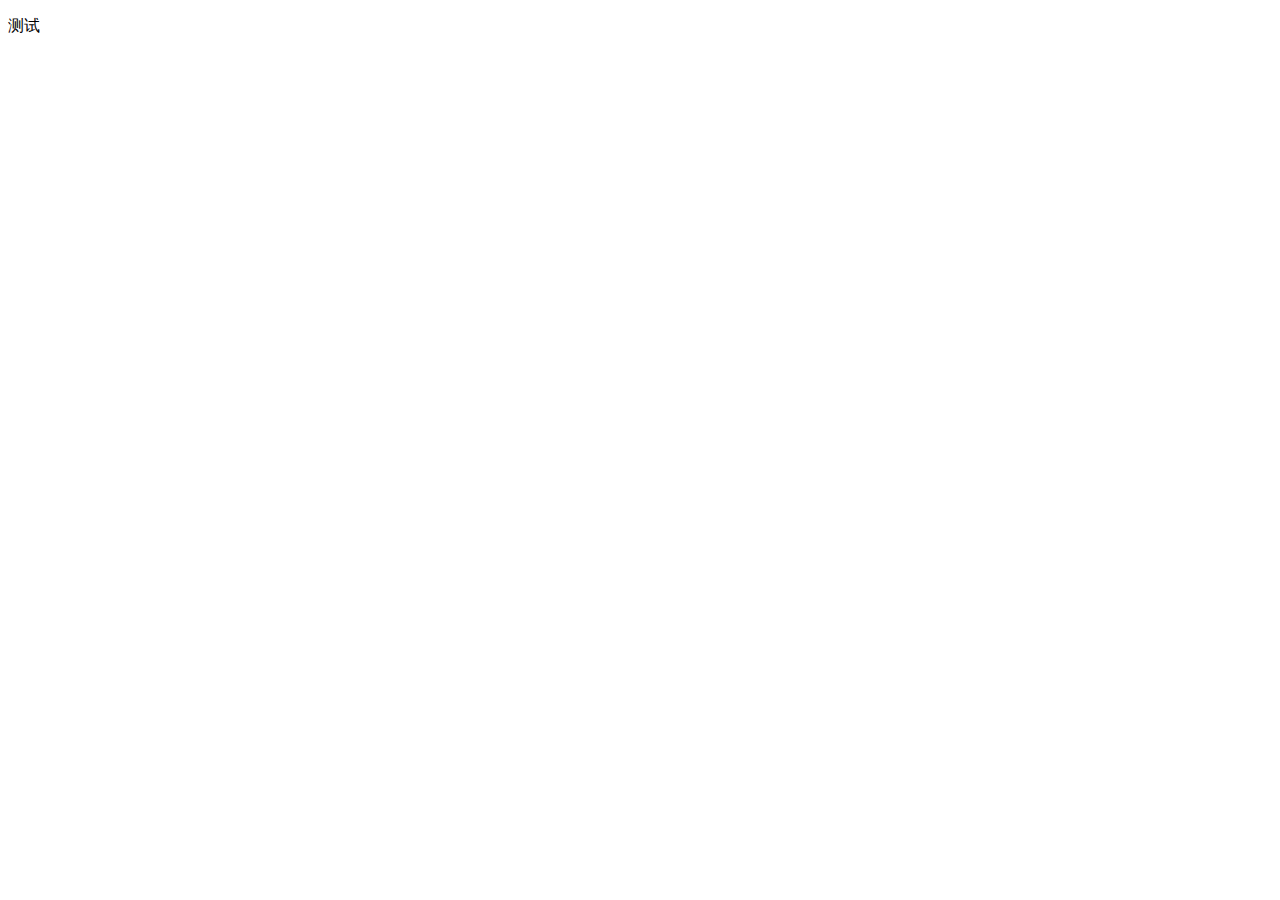
==== index.html @ 8892ae86 "Add files via upload" ====
<!DOCTYPE html>
<html>
	<head>
		<meta charset="utf-8" />
		<meta name="viewport" content="width=device-width, initial-scale=1">
		<title>我的第一个网站</title>
	</head>
	<body>
		<p> 测试</p>
	</body>
</html>
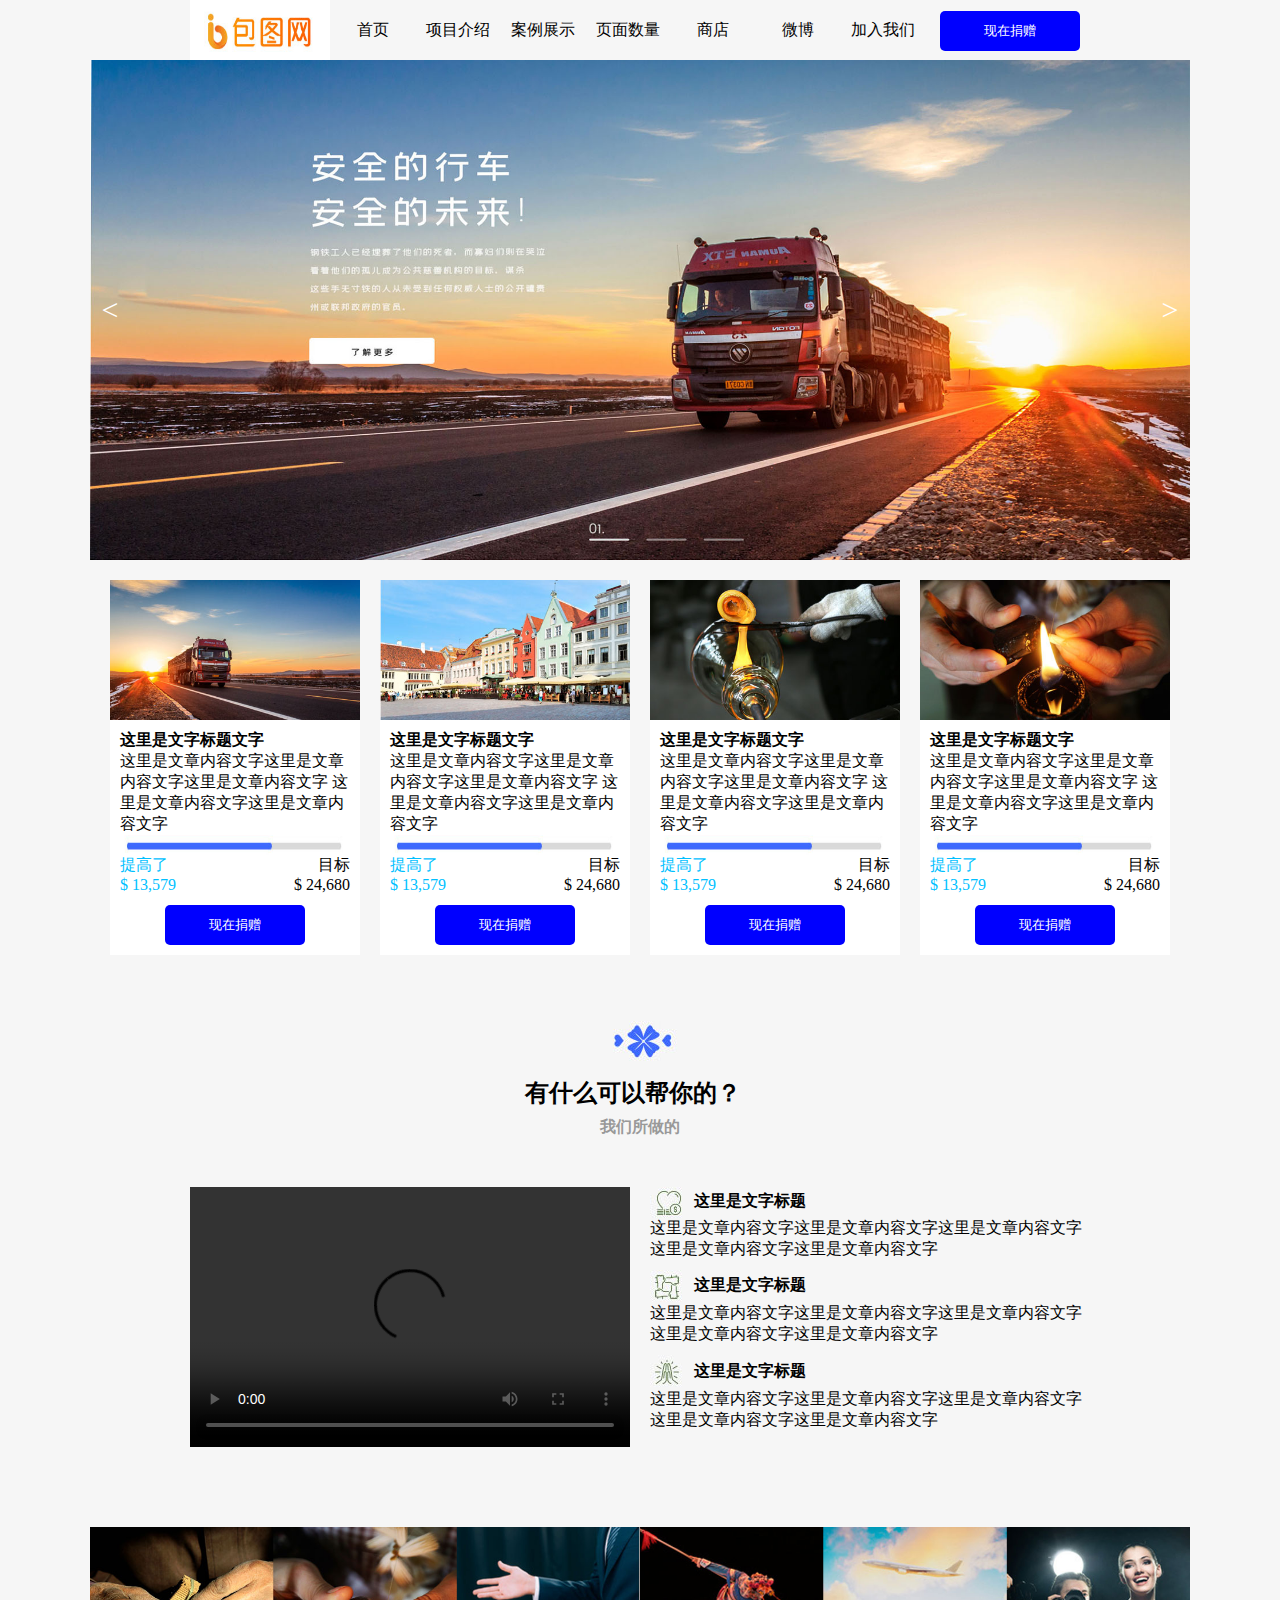
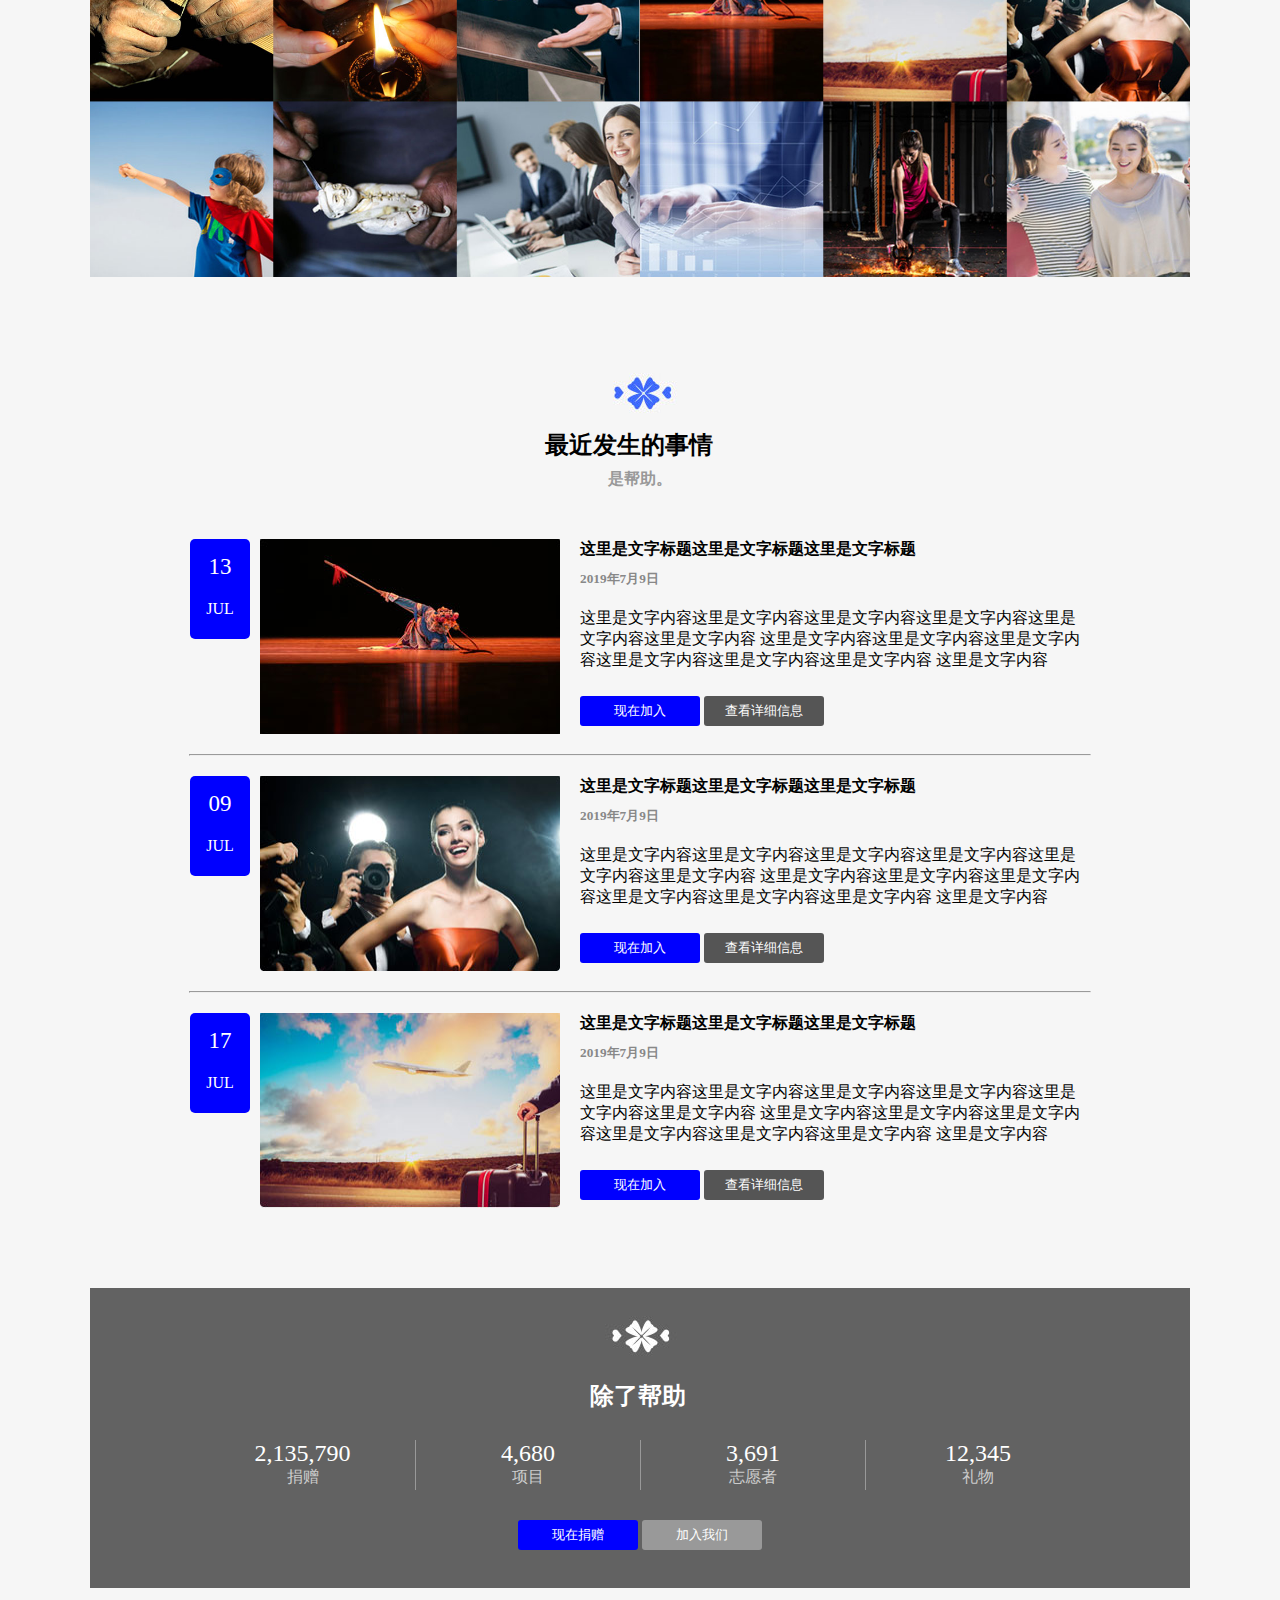
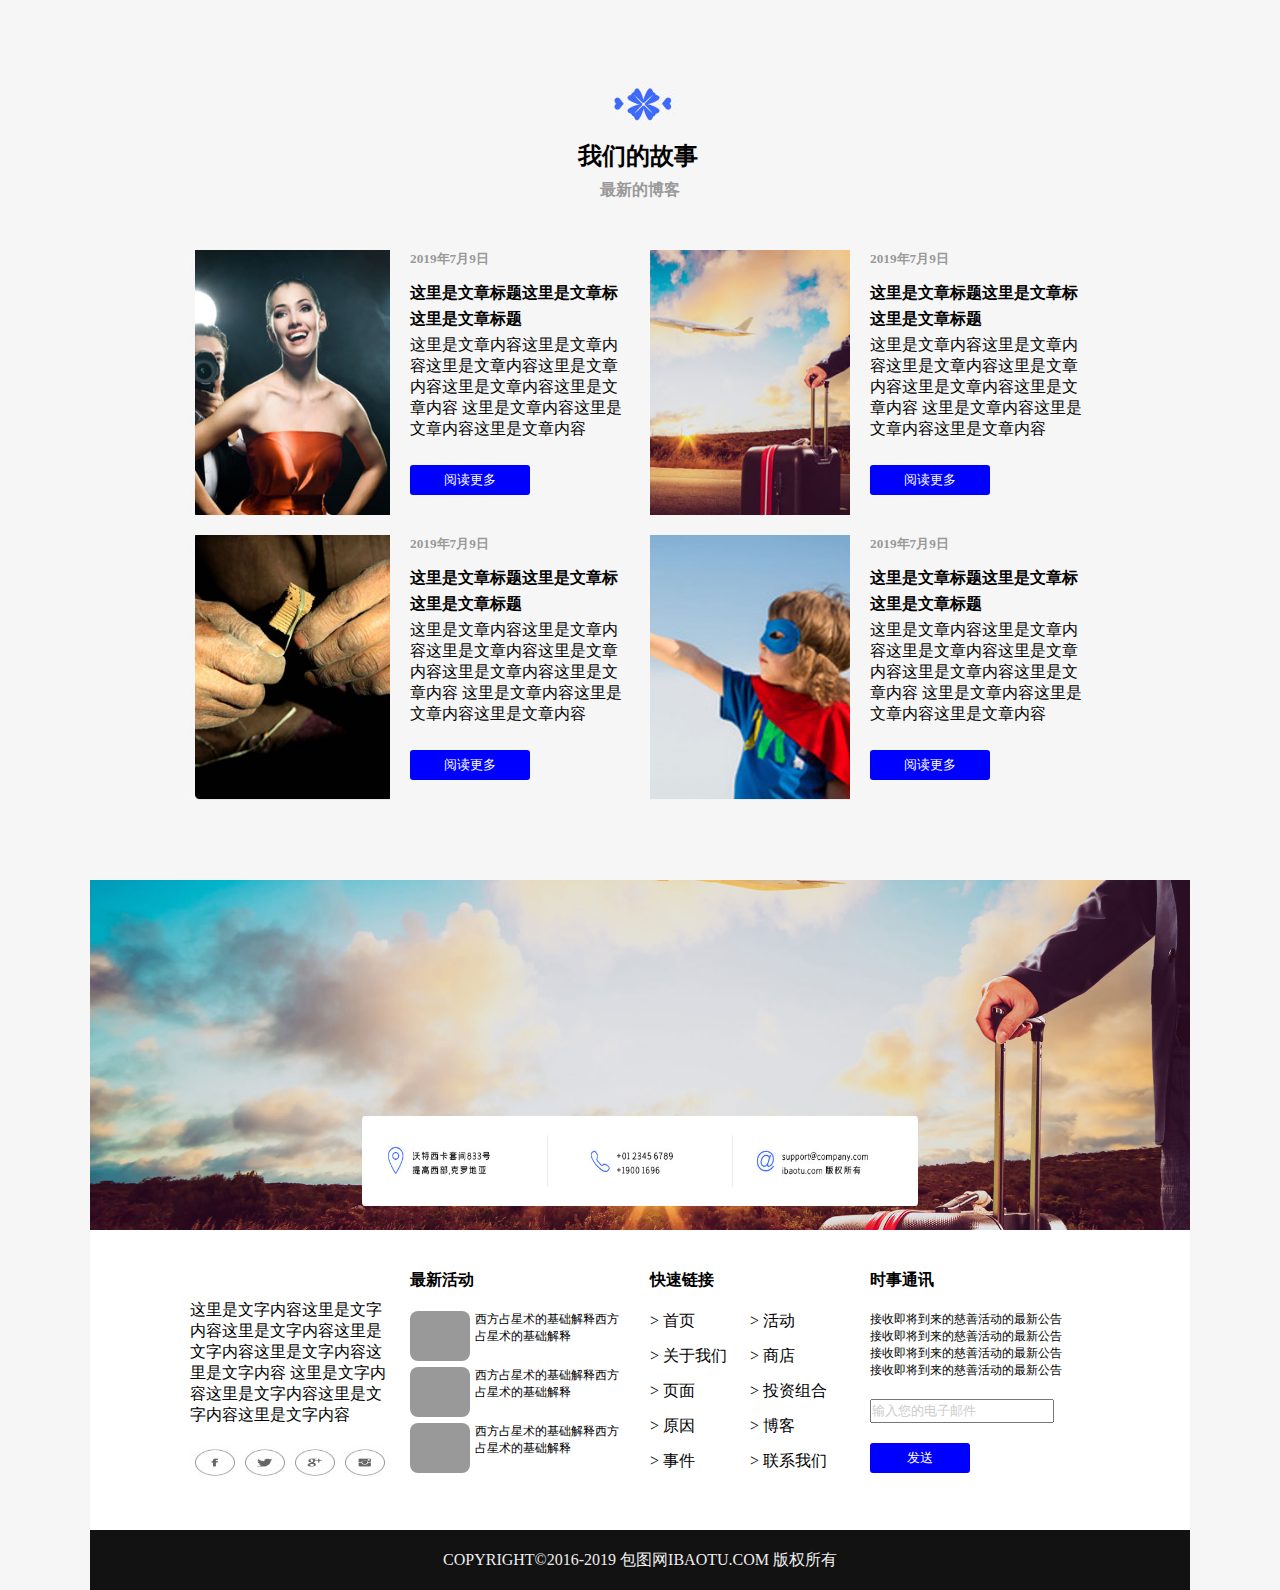
==== commit 52d11190: "Initial commit" ====
--- a/index.html
+++ b/index.html
@@ -3,9 +3,387 @@
 	<head>
 		<meta charset="utf-8" />
 		<meta name="viewport" content="width=device-width, initial-scale=1">
-		<title>我的第一个网站</title>
+		<link rel="stylesheet" type="text/css" href="css/index.css"/>
+		<title>首页</title>
 	</head>
 	<body>
-		<p> 测试</p>
+		<div class="header auto">
+			<div><img src="./img/logo.jpg" alt=""></div>
+			<ul>
+				<li><a href="index.html">首页</a></li>
+				<li><a href="article.html">项目介绍</a></li>
+				<li><a href="list.html">案例展示</a></li>
+				<li>页面数量</li>
+				<li>商店</li>
+				<li>微博</li>
+				<li>加入我们</li>
+			</ul>
+			<div><button>现在捐赠</button></div>
+		</div>
+		<div id="app">
+		    <div class="list-img clearfix">
+				<div><img src="./img/banner1.jpg" alt=""></div>
+				<div><img src="./img/banner2.jpg" alt=""></div>
+				<div><img src="./img/banner1.jpg" alt=""></div>
+				
+		    </div>
+		    <div class="btn">
+		        <a class="left" href="javascript:;">&lt;</a>
+		        <a class="right" href="javascript:;">&gt;</a>
+		    </div>
+		</div>
+		<div class="main-1 auto">
+			<div>
+				<div><img src="./img/banner2.jpg" alt="" title=""><h6 class="h6-1">这里是遮罩</h6></div>
+				<div style="padding: 10px;">
+					<h4>这里是文字标题文字</h4>
+					<p>
+						这里是文章内容文字这里是文章内容文字这里是文章内容文字
+						这里是文章内容文字这里是文章内容文字
+					</p>
+					<div><img src="./img/line.jpg" alt=""></div>
+					<div class="clearfix">
+						<p>提高了</p>
+						<p>$ 13,579</p>
+					</div>
+					<div class="clearfix">
+						<p>目标</p>
+						<p>$ 24,680</p>
+					</div>
+					<div><button>现在捐赠</button></div>
+				</div>
+				
+			</div>
+			<div>
+				<div><img src="./img/1.jpg" alt="" title=""><h6 class="h6-1">这里是遮罩</h6></div>
+				<div style="padding: 10px;">
+					<h4>这里是文字标题文字</h4>
+					<p>
+						这里是文章内容文字这里是文章内容文字这里是文章内容文字
+						这里是文章内容文字这里是文章内容文字
+					</p>
+					<div><img src="./img/line.jpg" alt=""></div>
+					<div class="clearfix">
+						<p>提高了</p>
+						<p>$ 13,579</p>
+					</div>
+					<div class="clearfix">
+						<p>目标</p>
+						<p>$ 24,680</p>
+					</div>
+					<div><button>现在捐赠</button></div>
+				</div>
+				
+			</div>
+			<div>
+				<div><img src="./img/2.jpg" alt="" title=""><h6 class="h6-1">这里是遮罩</h6></div>
+				<div style="padding: 10px;">
+					<h4>这里是文字标题文字</h4>
+					<p>
+						这里是文章内容文字这里是文章内容文字这里是文章内容文字
+						这里是文章内容文字这里是文章内容文字
+					</p>
+					<div><img src="./img/line.jpg" alt=""></div>
+					<div class="clearfix">
+						<p>提高了</p>
+						<p>$ 13,579</p>
+					</div>
+					<div class="clearfix">
+						<p>目标</p>
+						<p>$ 24,680</p>
+					</div>
+					<div><button>现在捐赠</button></div>
+				</div>
+				
+			</div>
+			<div>
+				<div><img src="./img/3.jpg" alt="" title=""><h6 class="h6-1">这里是遮罩</h6></div>
+				<div style="padding: 10px;">
+					<h4>这里是文字标题文字</h4>
+					<p>
+						这里是文章内容文字这里是文章内容文字这里是文章内容文字
+						这里是文章内容文字这里是文章内容文字
+					</p>
+					<div><img src="./img/line.jpg" alt=""></div>
+					<div class="clearfix">
+						<p>提高了</p>
+						<p>$ 13,579</p>
+					</div>
+					<div class="clearfix">
+						<p>目标</p>
+						<p>$ 24,680</p>
+					</div>
+					<div><button>现在捐赠</button></div>
+				</div>
+				
+			</div>
+		</div>
+		<div style="width: 103px;height: 72px;margin-top: 50px;" class="auto"><img src="./img/img1.jpg" alt=""></div>
+		<h2 style="width: 230px;height: 40px;" class="auto">有什么可以帮你的？</h2>
+		<h4 style="width: 80px;height: 30px;color: #999;margin-bottom: 40px;" class="auto">我们所做的</h4>
+		<div class="main-2 auto clearfix">
+			<div class="main-2-left">
+				<video src="video/123.mp4" width="440" height="260" controls="controls" autoplay="autoplay" loop="loop">
+					
+				</video>
+			</div>
+			<div class="main-2-right">
+				<div>
+					<div>
+						<img style="vertical-align: middle;" src="./img/icon1.jpg" alt="">
+						<span style="font-weight: 600;">这里是文字标题</span>
+					</div>
+					<p>
+						这里是文章内容文字这里是文章内容文字这里是文章内容文字
+						这里是文章内容文字这里是文章内容文字
+					</p>
+				</div>
+				<div>
+					<div>
+						<img style="vertical-align: middle;" src="./img/icon2.jpg" alt="">
+						<span style="font-weight: 600;">这里是文字标题</span>
+					</div>
+					<p>
+						这里是文章内容文字这里是文章内容文字这里是文章内容文字
+						这里是文章内容文字这里是文章内容文字
+					</p>
+				</div>
+				<div>
+					<div>
+						<img style="vertical-align: middle;" src="./img/icon3.jpg" alt="">
+						<span style="font-weight: 600;">这里是文字标题</span>
+					</div>
+					<p>
+						这里是文章内容文字这里是文章内容文字这里是文章内容文字
+						这里是文章内容文字这里是文章内容文字
+					</p>
+				</div>
+			</div>
+		</div>
+		<div class="main-3 auto">
+			<img src="./img/banner3.jpg" alt="" title="">
+		</div>
+		<div style="width: 103px;height: 72px;margin-top: 50px;" class="auto"><img src="./img/img1.jpg" alt=""></div>
+		<h2 style="width: 190px;height: 40px;" class="auto">最近发生的事情</h2>
+		<h4 style="width: 65px;height: 30px;color: #999;margin-bottom: 40px;" class="auto">是帮助。</h4>
+		<div class="main-4 auto clearfix">
+			<div>
+				<p style="font-size: 23px;">13</p>
+				<p style="margin-top: 20px;">JUL</p>
+			</div>
+			<div>
+				<img src="./img/5.jpg" alt="" title="">
+			</div>
+			<div>
+				<h4>这里是文字标题这里是文字标题这里是文字标题</h4>
+				<h5 style="margin: 10px 0 20px;color: #888;">2019年7月9日</h5>
+				<p>这里是文字内容这里是文字内容这里是文字内容这里是文字内容这里是文字内容这里是文字内容
+					这里是文字内容这里是文字内容这里是文字内容这里是文字内容这里是文字内容这里是文字内容
+					这里是文字内容
+				</p>
+				<div class="main-4-b" style="margin-top: 25px;">
+					<button>现在加入</button>
+					<button>查看详细信息</button>
+				</div>
+			</div>
+		</div>
+		<hr style="width: 900px;background-color: #eee;" class="auto">
+		<div class="main-4 auto clearfix">
+			<div>
+				<p style="font-size: 23px;">09</p>
+				<p style="margin-top: 20px;">JUL</p>
+			</div>
+			<div>
+				<img src="./img/6.jpg" alt="" title="">
+			</div>
+			<div>
+				<h4>这里是文字标题这里是文字标题这里是文字标题</h4>
+				<h5 style="margin: 10px 0 20px;color: #888;">2019年7月9日</h5>
+				<p>这里是文字内容这里是文字内容这里是文字内容这里是文字内容这里是文字内容这里是文字内容
+					这里是文字内容这里是文字内容这里是文字内容这里是文字内容这里是文字内容这里是文字内容
+					这里是文字内容
+				</p>
+				<div class="main-4-b" style="margin-top: 25px;">
+					<button>现在加入</button>
+					<button>查看详细信息</button>
+				</div>
+			</div>
+		</div>
+		<hr style="width: 900px;background-color: #eee;" class="auto">
+		<div style="margin-bottom: 80px;" class="main-4 auto clearfix">
+			<div>
+				<p style="font-size: 23px;">17</p>
+				<p style="margin-top: 20px;">JUL</p>
+			</div>
+			<div>
+				<img src="./img/7.jpg" alt="" title="">
+			</div>
+			<div>
+				<h4>这里是文字标题这里是文字标题这里是文字标题</h4>
+				<h5 style="margin: 10px 0 20px;color: #888;">2019年7月9日</h5>
+				<p>这里是文字内容这里是文字内容这里是文字内容这里是文字内容这里是文字内容这里是文字内容
+					这里是文字内容这里是文字内容这里是文字内容这里是文字内容这里是文字内容这里是文字内容
+					这里是文字内容
+				</p>
+				<div class="main-4-b" style="margin-top: 25px;">
+					<button>现在加入</button>
+					<button>查看详细信息</button>
+				</div>
+			</div>
+		</div>
+		<div class="main-5 auto clearfix">
+			<div style="width: 103px;height: 72px;margin-top: 20px;" class="auto"><img src="./img/img3.jpg" alt=""></div>
+			<h2 style="width: 100px;height: 40px;color: #fff;margin-bottom: 20px;" class="auto">除了帮助</h2>
+			<div class="main-5-m auto clearfix">
+				<div>
+					<p>2,135,790</p>
+					<p>捐赠</p>
+				</div>
+				<div>
+					<p>4,680</p>
+					<p>项目</p>
+				</div>
+				<div>
+					<p>3,691</p>
+					<p>志愿者</p>
+				</div>
+				<div>
+					<p>12,345</p>
+					<p>礼物</p>
+				</div>
+			</div>
+			<div style="width: 900px;text-align: center;margin-top: 30px;" class="auto">
+				<button>现在捐赠</button>
+				<button style="background-color: #999;">加入我们</button>
+			</div>
+		</div>
+		<div style="width: 103px;height: 72px;margin-top: 50px;" class="auto"><img src="./img/img1.jpg" alt=""></div>
+		<h2 style="width: 125px;height: 40px;" class="auto">我们的故事</h2>
+		<h4 style="width: 80px;height: 30px;color: #999;margin-bottom: 40px;" class="auto">最新的博客</h4>
+		<div class="main-6 auto clearfix" style="margin-bottom: 20px;">
+			<div>
+				<div>
+					<img src="./img/8.jpg" alt="" title="">
+				</div>
+				<div>
+					<h5 style="color: #999;">2019年7月9日</h5>
+					<h4 style="margin: 15px 0 5px;">这里是文章标题这里是文章标</h4>
+					<h4 style="margin-bottom: 5px;">这里是文章标题</h4>
+					<p style="margin-bottom: 25px;">
+						这里是文章内容这里是文章内容这里是文章内容这里是文章内容这里是文章内容这里是文章内容
+						这里是文章内容这里是文章内容这里是文章内容
+					</p>
+					<div class="main-6-b"><button>阅读更多</button></div>
+				</div>
+			</div>
+			<div>
+				<div>
+					<img src="./img/9.jpg" alt="" title="">
+				</div>
+				<div>
+					<h5 style="color: #999;">2019年7月9日</h5>
+					<h4 style="margin: 15px 0 5px;">这里是文章标题这里是文章标</h4>
+					<h4 style="margin-bottom: 5px;">这里是文章标题</h4>
+					<p style="margin-bottom: 25px;">
+						这里是文章内容这里是文章内容这里是文章内容这里是文章内容这里是文章内容这里是文章内容
+						这里是文章内容这里是文章内容这里是文章内容
+					</p>
+					<div class="main-6-b"><button>阅读更多</button></div>
+				</div>
+			</div>
+		</div>
+		<div class="main-6 auto clearfix" style="margin-bottom: 80px;">
+			<div>
+				<div>
+					<img src="./img/10.jpg" alt="" title="">
+				</div>
+				<div>
+					<h5 style="color: #999;">2019年7月9日</h5>
+					<h4 style="margin: 15px 0 5px;">这里是文章标题这里是文章标</h4>
+					<h4 style="margin-bottom: 5px;">这里是文章标题</h4>
+					<p style="margin-bottom: 25px;">
+						这里是文章内容这里是文章内容这里是文章内容这里是文章内容这里是文章内容这里是文章内容
+						这里是文章内容这里是文章内容这里是文章内容
+					</p>
+					<div class="main-6-b"><button>阅读更多</button></div>
+				</div>
+			</div>
+			<div>
+				<div>
+					<img src="./img/11.jpg" alt="" title="">
+				</div>
+				<div>
+					<h5 style="color: #999;">2019年7月9日</h5>
+					<h4 style="margin: 15px 0 5px;">这里是文章标题这里是文章标</h4>
+					<h4 style="margin-bottom: 5px;">这里是文章标题</h4>
+					<p style="margin-bottom: 25px;">
+						这里是文章内容这里是文章内容这里是文章内容这里是文章内容这里是文章内容这里是文章内容
+						这里是文章内容这里是文章内容这里是文章内容
+					</p>
+					<div class="main-6-b"><button>阅读更多</button></div>
+				</div>
+			</div>
+		</div>
+		<div class="main-7 auto clearfix">
+			<img src="./img/banner4.jpg" alt="" title="">
+		</div>
+		<div class="main-8 auto clearfix">
+			<div class="auto">
+				<div>
+					<p>
+						这里是文字内容这里是文字内容这里是文字内容这里是文字内容这里是文字内容这里是文字内容
+						这里是文字内容这里是文字内容这里是文字内容这里是文字内容
+					
+					</p>
+					<div><img src="./img/footer1.jpg" alt=""></div>
+				</div>
+				<div>
+					<h4>最新活动</h4>
+					<div style="margin-top: 20px;">
+						<div></div>
+						<p style="font-size: 12px;width: 155px;height: 40px;float:right;">西方占星术的基础解释西方占星术的基础解释</p>
+					</div>
+					<div>
+						<div></div>
+						<p style="font-size: 12px;width: 155px;height: 40px;float:right;">西方占星术的基础解释西方占星术的基础解释</p>
+					</div>
+					<div>
+						<div></div>
+						<p style="font-size: 12px;width: 155px;height: 40px;float:right;">西方占星术的基础解释西方占星术的基础解释</p>
+					</div>
+				</div>
+				<div>
+					<h4>快速链接</h4>
+					<div>
+						<ul>
+							<li>> 首页</li>
+							<li>> 关于我们</li>
+							<li>> 页面</li>
+							<li>> 原因</li>
+							<li>> 事件</li>
+						</ul>
+						<ul>
+							<li>> 活动</li>
+							<li>> 商店</li>
+							<li>> 投资组合</li>
+							<li>> 博客</li>
+							<li>> 联系我们</li>
+						</ul>
+					</div>
+					
+				</div>
+				<div>
+					<h4>时事通讯</h4>
+					<p style="font-size: 12px;margin: 20px 0 20px;">
+						接收即将到来的慈善活动的最新公告接收即将到来的慈善活动的最新公告
+						接收即将到来的慈善活动的最新公告接收即将到来的慈善活动的最新公告
+					</p>
+					<div><input style="width: 180px;height: 20px;color: #ccc;" type="text" value="输入您的电子邮件"></div>
+					<div class="main-8-b"><button>发送</button></div>
+				</div>
+			</div>
+		</div>
+		<div class="footer auto">COPYRIGHT©2016-2019 包图网IBAOTU.COM 版权所有</div>
 	</body>
+	<script src="js/index.js" type="text/javascript" charset="utf-8"></script>
 </html>--- a/css/index.css
+++ b/css/index.css
@@ -0,0 +1,469 @@
+*{
+	margin: 0;
+	padding: 0;
+	list-style: none;
+}
+a{
+	text-decoration: none;
+	color: #000;
+}
+body{
+	background-color: #f6f6f6;
+}
+.auto{
+	margin: 0 auto;
+}
+.clearfix::after{
+	content: '';
+	display: block;
+	clear: both;
+}
+.header{
+	width: 900px;
+	height: 60px;
+	line-height: 60px;
+	text-align: center;
+}
+.header div:first-child{
+	width: 140px;
+	height: 60px;
+	float: left;
+}
+.header div:first-child img{
+	width: 140px;
+	height: 60px;
+}
+.header ul{
+	width: 600px;
+	height: 60px;
+	float: left;
+}
+.header ul li{
+	width: 85px;
+	height: 60px;
+	float: left;
+	cursor: pointer;
+	box-sizing: border-box;
+}
+.header ul li:hover{
+	color: blue;
+	border-bottom: 2px solid orangered;
+}
+.header ul li a:hover{
+	color: blue;
+}
+.header div:last-child{
+	width: 160px;
+	height: 60px;
+	float: left;
+}
+.header div:last-child button{
+	width: 140px;
+	height: 40px;
+	border: none;
+	border-radius: 5px;
+	background-color: blue;
+	color: #fff;
+	cursor: pointer;
+}
+.header div:last-child button:hover{
+	background-color: darkblue;
+}
+#app{
+	position: relative;
+	width: 1100px;
+	height: 500px;
+	overflow: hidden;
+	margin: 0 auto 20px;
+}
+#app .list-img{
+	position: absolute;
+	width: 3300px;
+	height: 100%;
+	left: 0px;
+	transition: 0.5s ease;
+}
+#app .list-img div{
+	width: 1100px;
+	height: 100%;
+	cursor: pointer;
+	float: left;
+}
+#app .list-img div img{
+	width: 100%;
+	height: 100%;
+}
+#app a{
+	display: block;
+	position: absolute;
+	top: 50%;
+	transform: translate(0,-50%);
+	width: 40px;
+	height: 60px;
+	color: white;
+	user-select: none;
+	font-size: 30px;
+	text-align: center;
+	line-height: 60px;
+	text-decoration: none;
+}
+#app a:hover{
+	background-color: rgba(0,0,0,0.5);
+}
+#app a.left{
+	left: 0px;
+}
+#app a.right{
+	right: 0px;
+}
+.h6-1{
+	position: absolute;
+	opacity: 0;
+	left: 0;
+	top: 0;
+	width: 250px;
+	height: 140px;
+	background-color: rgba(254,254,254,0.249);
+	z-index: 5;
+	font-size: 26px;
+	color: #eee;
+	text-align: center;
+	line-height: 140px;
+	transition: all 0.5s;
+}
+.main-1{
+	width: 1100px;
+	height: 375px;
+}
+.main-1>div{
+	width: 250px;
+	height: 375px;
+	margin-left: 20px;
+	float: left;
+	background-color: #fff;
+}
+.main-1>div>div:first-child{
+	position: relative;
+	width: 250px;
+	height: 140px;
+	overflow: hidden;
+}
+.main-1>div>div{
+	cursor: pointer;
+}
+.main-1>div>div:hover .h6-1{
+	opacity: 1;
+}
+.main-1>div>div:first-child img{
+	width: 250px;
+	height: 140px;
+	cursor: pointer;
+}
+
+.main-1>div>div>div:nth-child(4){
+	width: 115px;
+	height: 35px;
+	float: left;
+	color: deepskyblue;
+}
+.main-1>div>div>div:nth-child(5){
+	width: 115px;
+	height: 35px;
+	float: left;
+	text-align: right;
+}
+.main-1>div>div>div:nth-child(3){
+	width: 230px;
+	height: 20px;
+}
+.main-1>div>div>div:nth-child(3) img{
+	width: 230px;
+	height: 20px;
+}
+.main-1>div>div>div:nth-child(6){
+	width: 140px;
+	height: 40px;
+	margin: 50px  0 0 45px;
+}
+.main-1>div>div>div:nth-child(6) button{
+	width: 140px;
+	height: 40px;
+	border: none;
+	border-radius: 5px;
+	background-color: blue;
+	color: #fff;
+	cursor: pointer;
+}
+.main-2{
+	width: 900px;
+	margin-bottom: 80px;
+}
+.main-2-left{
+	width: 440px;
+	height: 260px;
+	float: left;
+	overflow: hidden;
+}
+.main-2-left img{
+	width: 440px;
+	height: 260px;
+	transition: all 0.7s;
+	cursor: pointer;
+}
+.main-2-left img:hover{
+	transform: scale(1.2);
+}
+.main-2-right{
+	width: 440px;
+	height: 260px;
+	float: right;
+}
+.main-2-right>div~div{
+	margin-top: 10px;
+}
+.main-3{
+	width: 1100px;
+	height: 350px;
+	margin-bottom: 80px;
+}
+.main-3 img{
+	width: 1100px;
+	height: 350px;
+}
+.main-4{
+	width: 900px;
+	height: 195px;
+	margin: 20px auto;
+}
+.main-4>div:first-child{
+	width: 60px;
+	height: 100px;
+	float: left;
+	margin-right: 10px;
+	background-color: blue;
+	color: #fff;
+	text-align: center;
+	box-sizing: border-box;
+	border-radius: 5px;
+	padding: 15px;
+}
+.main-4>div:nth-child(2){
+	width: 300px;
+	height: 195px;
+	float: left;
+	margin-right: 20px;
+	overflow: hidden;
+}
+.main-4>div:nth-child(2) img{
+	width: 300px;
+	height: 195px;
+	transition: all 0.7s;
+	cursor: pointer;
+}
+.main-4>div:nth-child(2) img:hover{
+	transform: scale(1.2);
+}
+.main-4>div:nth-child(3){
+	width: 510px;
+	height: 195px;
+	float: left;
+}
+.main-4-b button:first-child{
+	width: 120px;
+	height: 30px;
+	border: none;
+	border-radius: 3px;
+	background-color: blue;
+	color: #fff;
+	cursor: pointer;
+}
+.main-4-b button:last-child{
+	width: 120px;
+	height: 30px;
+	border: none;
+	border-radius: 3px;
+	background-color: #555;
+	color: #fff;
+	cursor: pointer;
+}
+.main-5{
+	width: 1100px;
+	height: 300px;
+	overflow: hidden;
+	background-color: #626262;
+	margin-bottom: 80px;
+}
+.main-5-m{
+	width: 900px;
+	height: 50px;
+}
+.main-5-m div{
+	width: 225px;
+	height: 50px;
+	float: left;
+	color: #fff;
+	text-align: center;
+	box-sizing: border-box;
+}
+.main-5-m div~div{
+	border-left: 1px solid #999;
+}
+.main-5-m div p:nth-child(1){
+	font-size: 24px;
+}
+.main-5-m div p:last-child{
+	color: #ccc;
+}
+.main-5>div:last-child button{
+	width: 120px;
+	height: 30px;
+	border: none;
+	border-radius: 3px;
+	background-color: blue;
+	color: #fff;
+	cursor: pointer;
+}
+.main-6{
+	width: 900px;
+	height: 265px;
+}
+.main-6>div{
+	width: 440px;
+	height: 265px;
+	float: left;
+}
+.main-6>div~div{
+	margin-left: 20px;
+}
+.main-6>div>div:first-child{
+	width: 200px;
+	height: 265px;
+	float: left;
+	overflow: hidden;
+}
+.main-6>div>div:first-child img{
+	width: 200px;
+	height: 265px;
+	cursor: pointer;
+	transition: all 0.7s;
+}
+.main-6>div>div:first-child img:hover{
+	transform: scale(1.2);
+}
+.main-6>div>div:last-child{
+	width: 220px;
+	height: 265px;
+	float: right;
+}
+.main-6-b{
+	width: 120px;
+	height: 30px;
+}
+.main-6-b button{
+	width: 120px;
+	height: 30px;
+	border: none;
+	border-radius: 3px;
+	background-color: blue;
+	color: #fff;
+	cursor: pointer;
+}
+.main-7{
+	width: 1100px;
+	height: 350px;
+}
+.main-7 img{
+	width: 1100px;
+	height: 350px;
+}
+.main-8{
+	width: 1100px;
+	height: 300px;
+	background-color: #fff;
+	overflow: hidden;
+}
+.main-8>div{
+	margin-top: 40px;
+	width: 900px;
+	height: 220px;
+	overflow: hidden;
+}
+.main-8>div>div:first-child{
+	width: 200px;
+	height: 220px;
+	float: left;
+	margin-top: 30px;
+	margin-right: 20px;
+}
+.main-8>div>div:first-child>div{
+	width: 200px;
+	height: 35px;
+	margin-top: 15px;
+}
+.main-8>div>div:first-child>div img{
+	width: 200px;
+	height: 45px;
+}
+.main-8>div>div:nth-child(2){
+	width: 220px;
+	height: 250px;
+	float: left;
+}
+.main-8>div>div:nth-child(2)>div{
+	width: 220px;
+	height: 40px;
+	
+}
+.main-8>div>div:nth-child(2)>div>div{
+	width: 60px;
+	height: 50px;
+	background-color: #999;
+	float: left;
+	border-radius: 8px;
+}
+.main-8>div>div:nth-child(2)>div~div{
+	margin-top: 16px;
+}
+.main-8>div>div:nth-child(3){
+	width: 200px;
+	height: 250px;
+	float: left;
+	margin-left: 20px;
+}
+.main-8>div>div:nth-child(3)>div{
+	margin-top: 20px;
+}
+.main-8>div>div:nth-child(3)>div ul{
+	width: 100px;
+	float: left;
+}
+.main-8>div>div:nth-child(3)>div ul li{
+	height: 35px;
+}
+.main-8>div>div:nth-child(4){
+	width: 200px;
+	margin-left: 20px;
+	float: left;
+}
+.main-8-b{
+	width: 100px;
+	height: 30px;
+	margin-top: 20px;
+}
+.main-8-b button{
+	width: 100px;
+	height: 30px;
+	border: none;
+	border-radius: 3px;
+	background-color: blue;
+	color: #fff;
+	cursor: pointer;
+}
+.footer{
+	width: 1100px;
+	height: 60px;
+	background-color: #121212;
+	color: #eee;
+	text-align: center;
+	line-height: 60px;
+}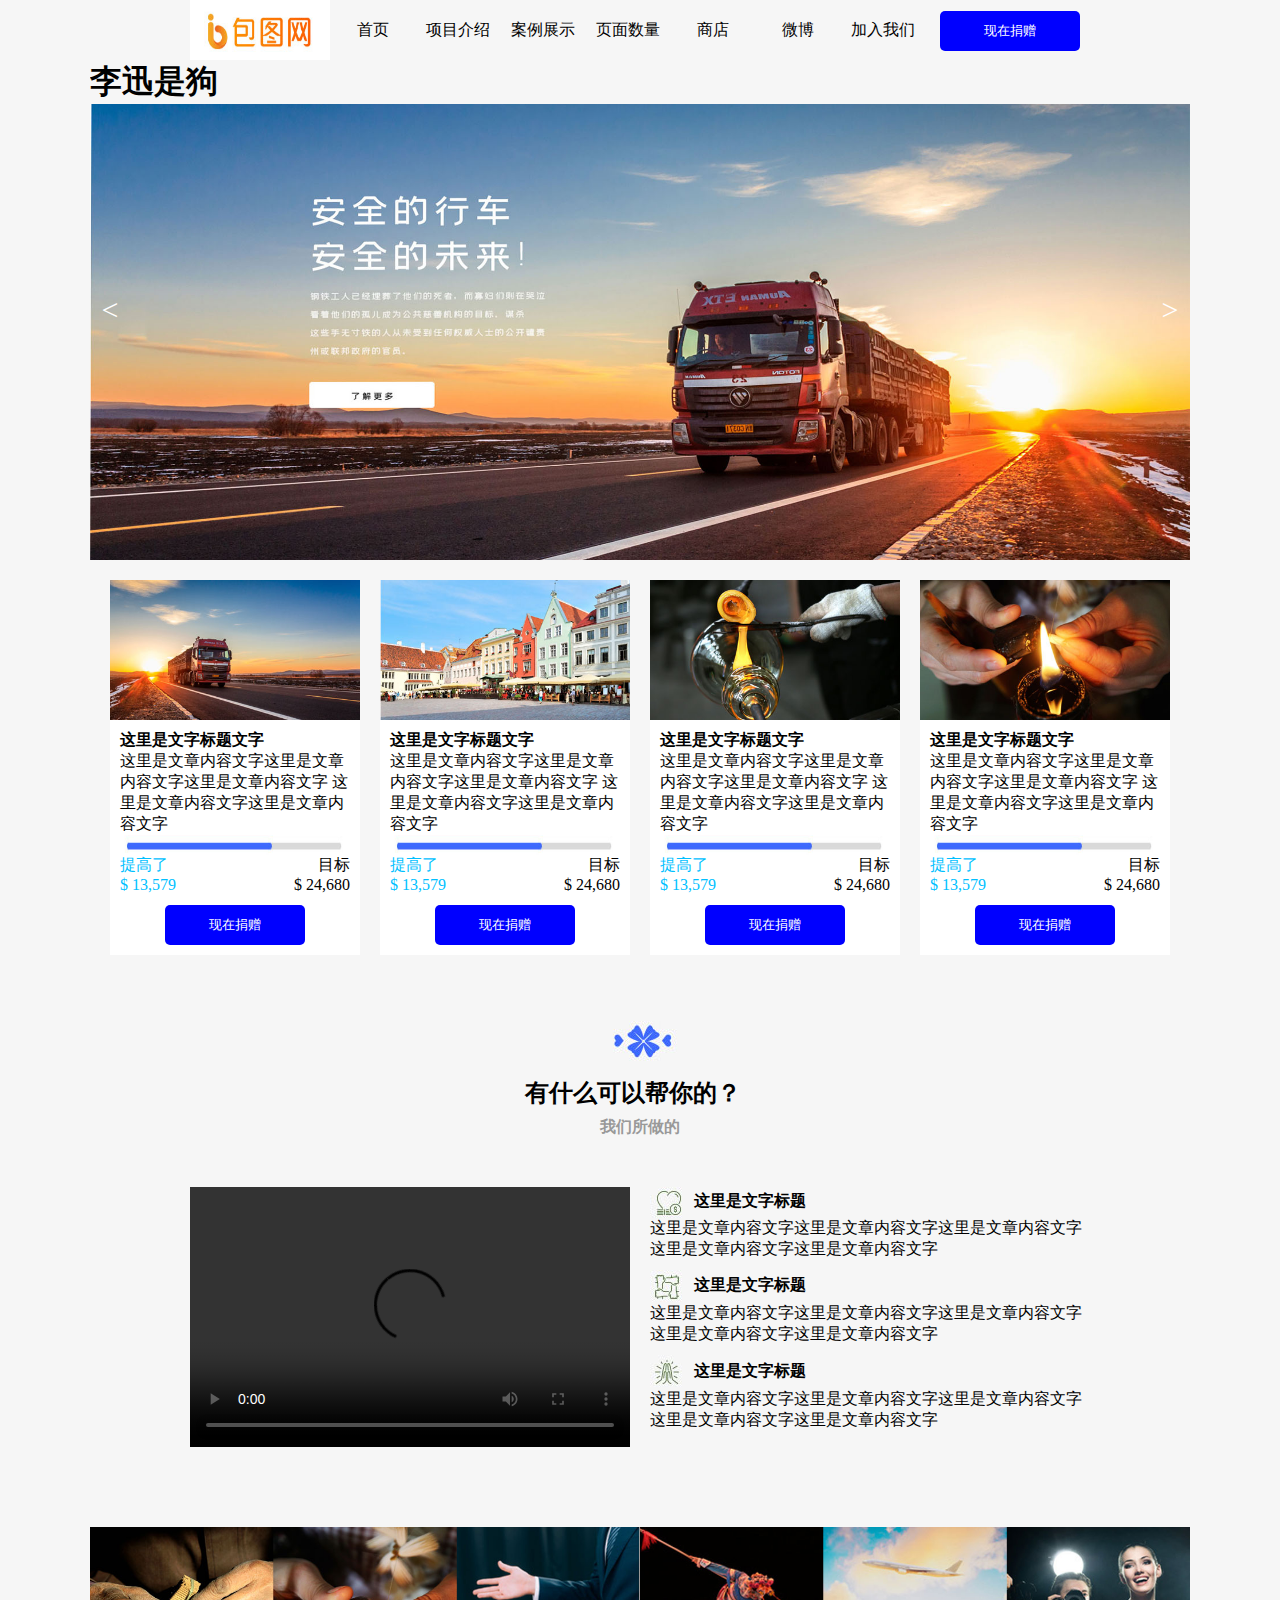
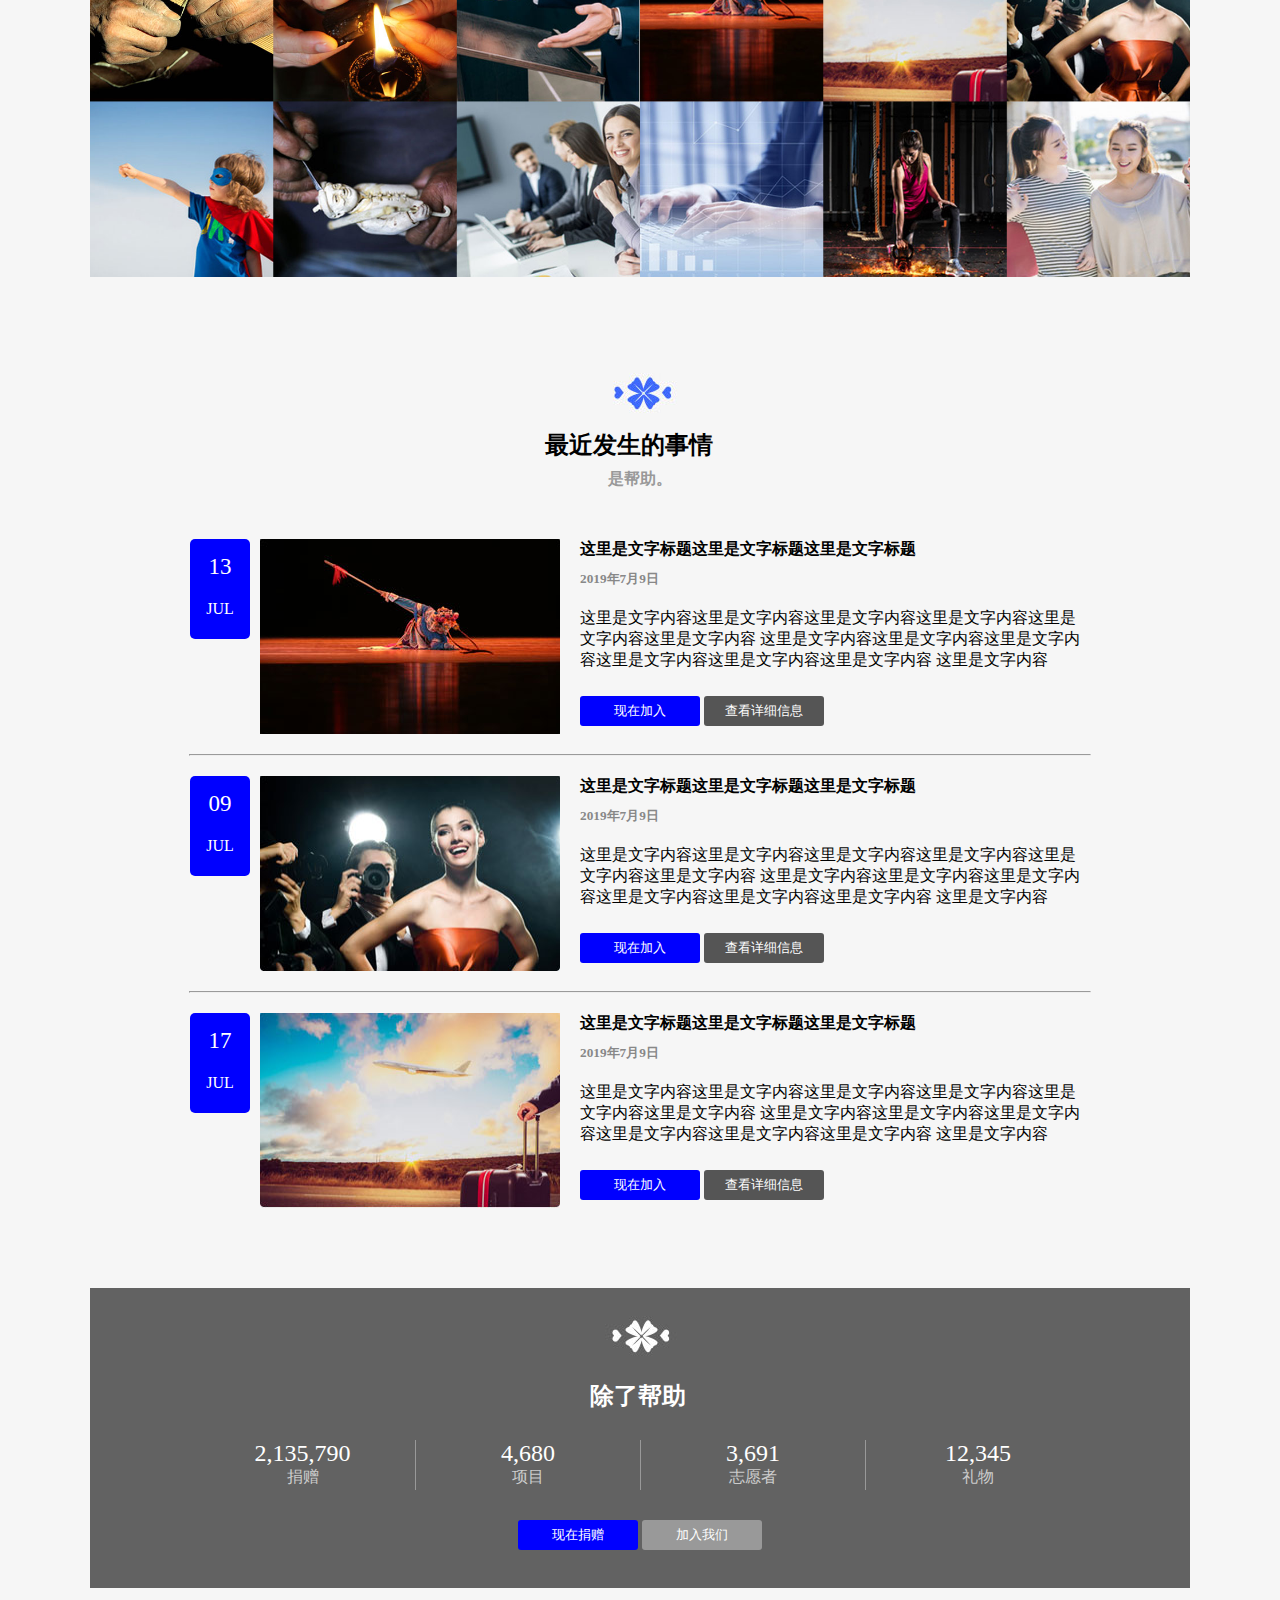
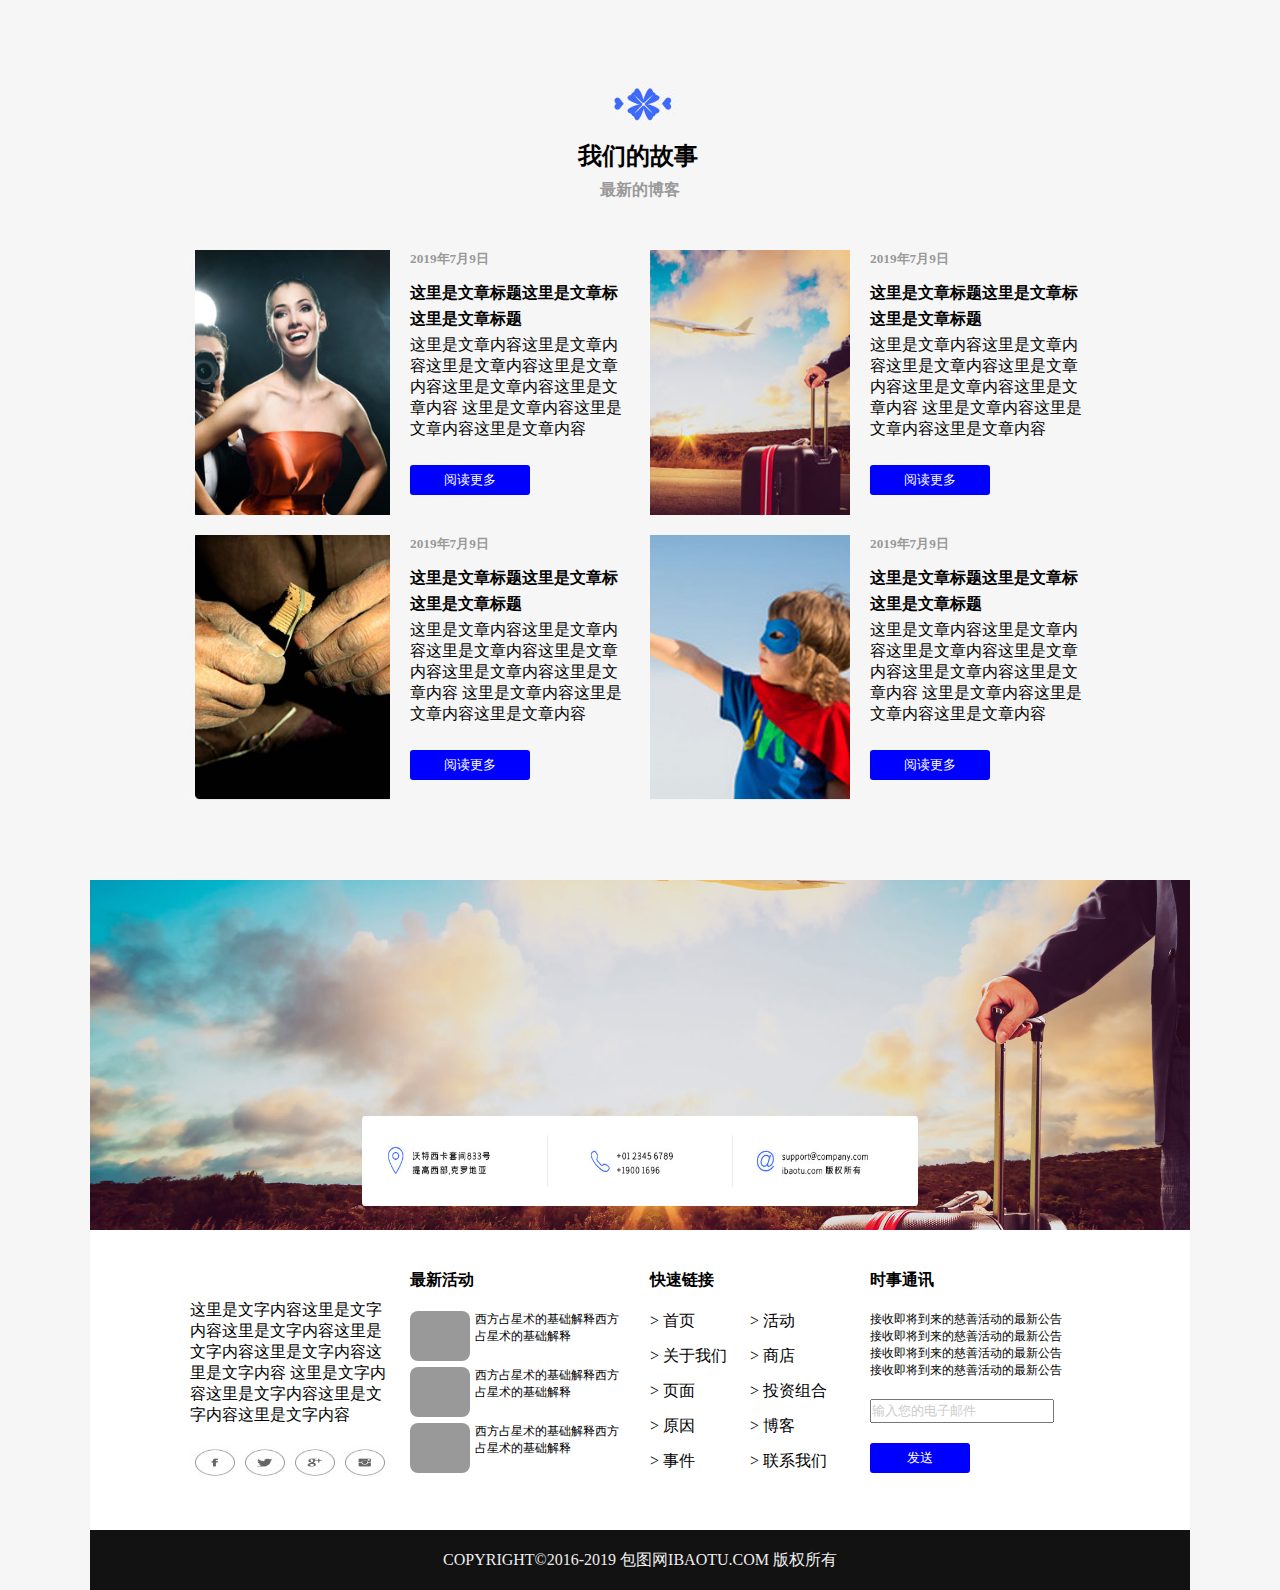
==== commit 8e7857d7: "55" ====
--- a/index.html
+++ b/index.html
@@ -21,6 +21,7 @@
 			<div><button>现在捐赠</button></div>
 		</div>
 		<div id="app">
+			<h1>李迅是狗</h1>
 		    <div class="list-img clearfix">
 				<div><img src="./img/banner1.jpg" alt=""></div>
 				<div><img src="./img/banner2.jpg" alt=""></div>
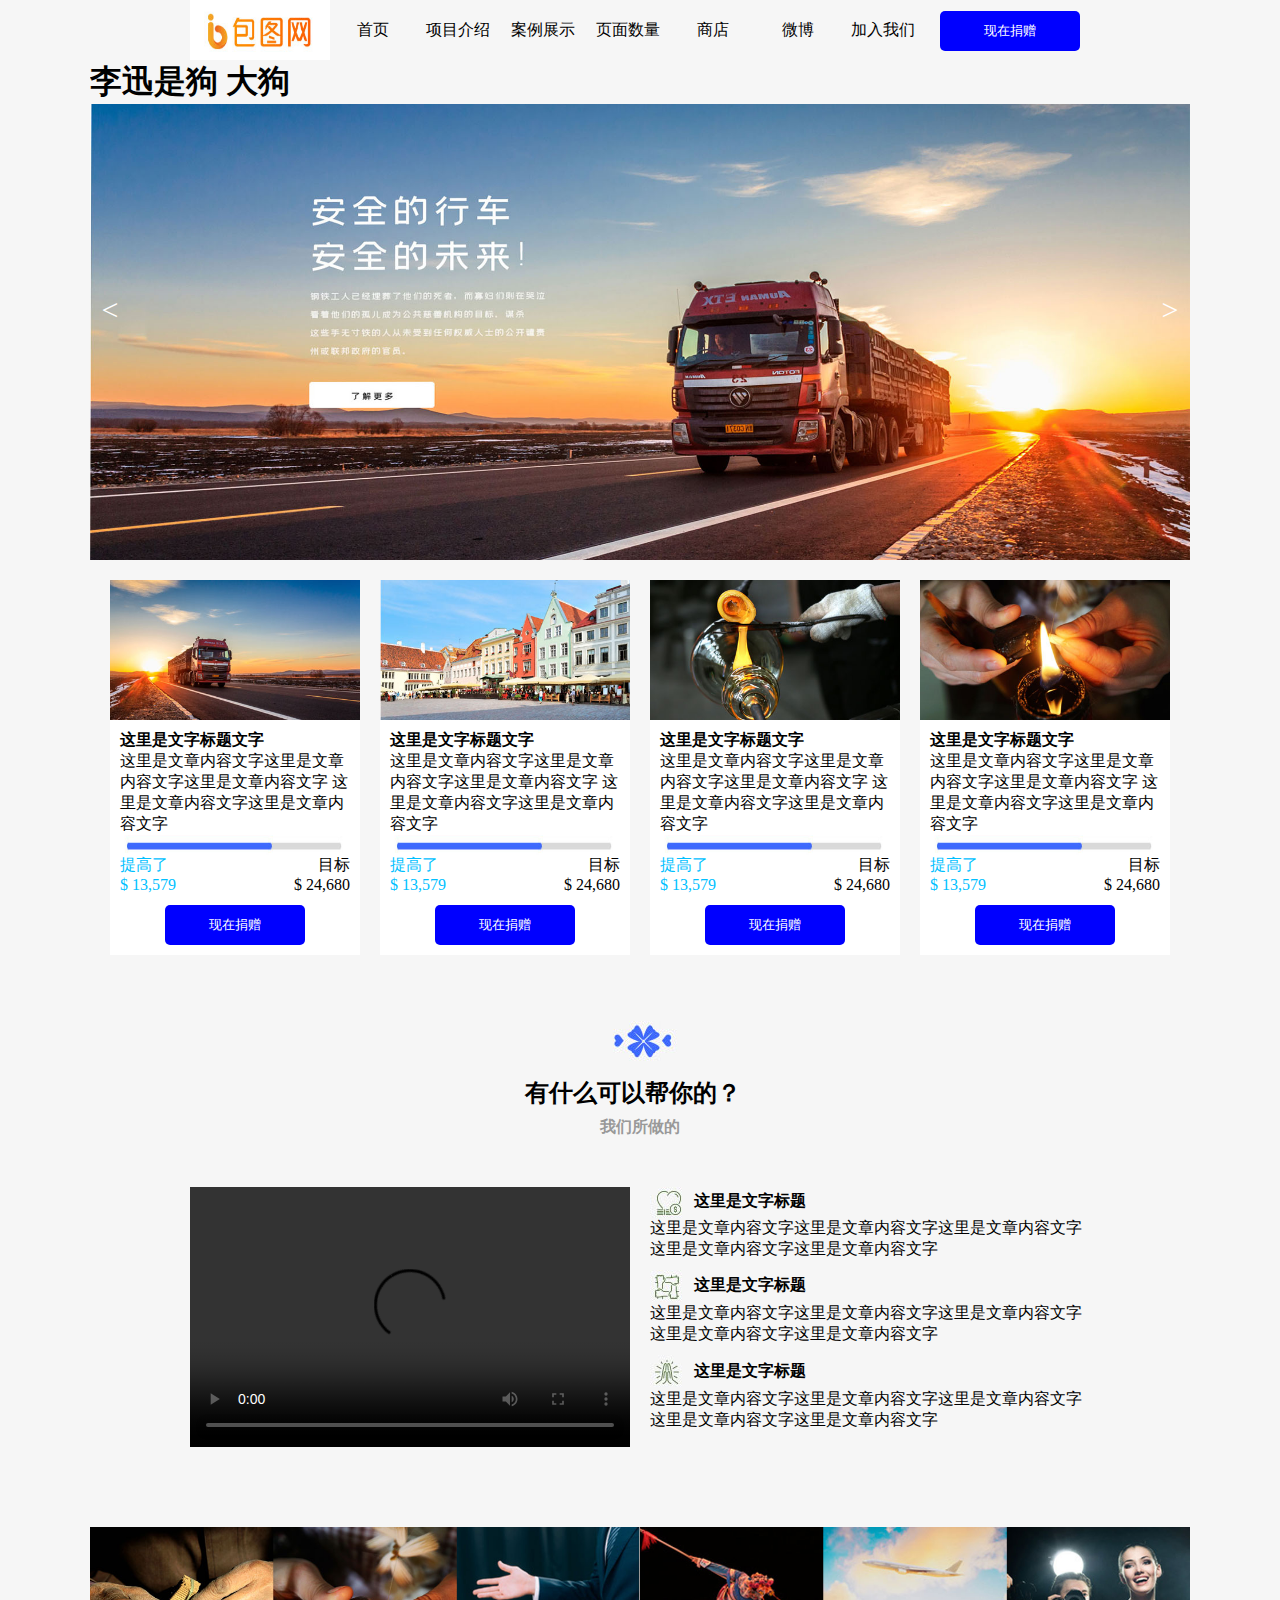
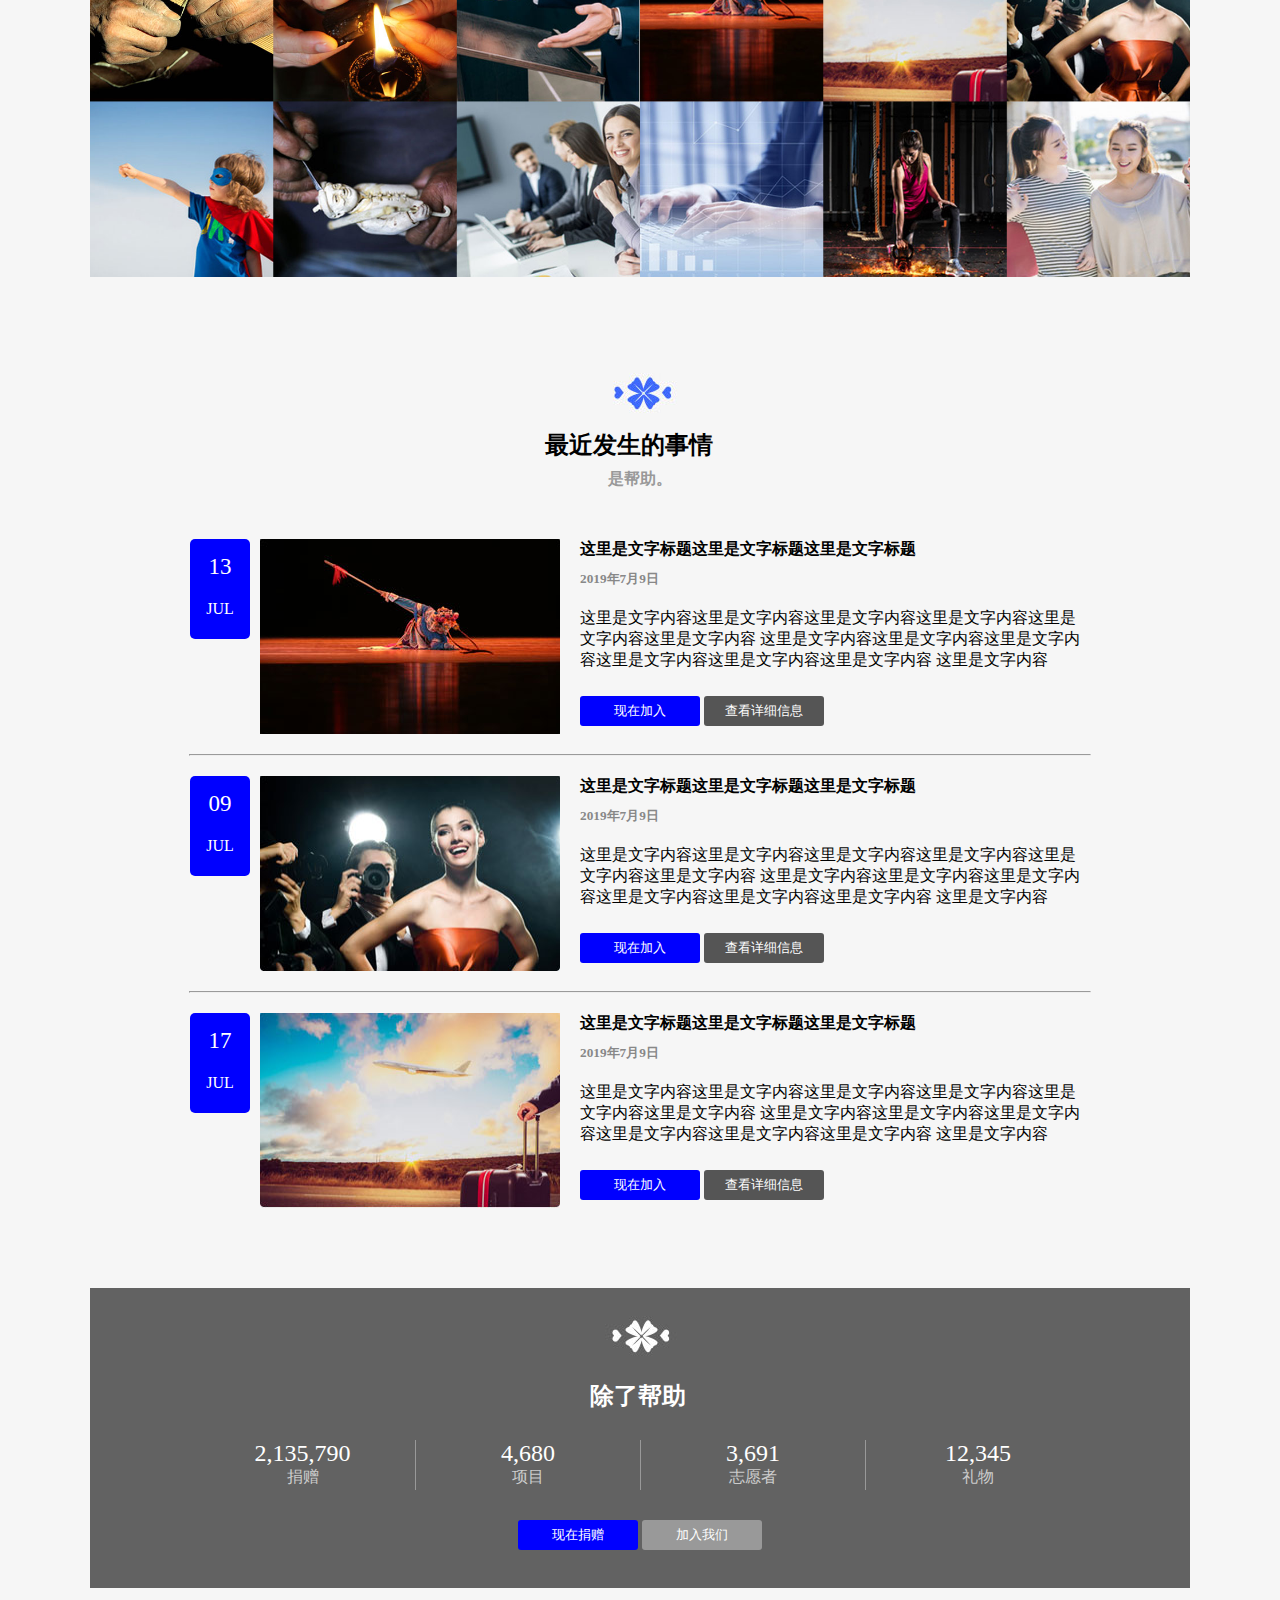
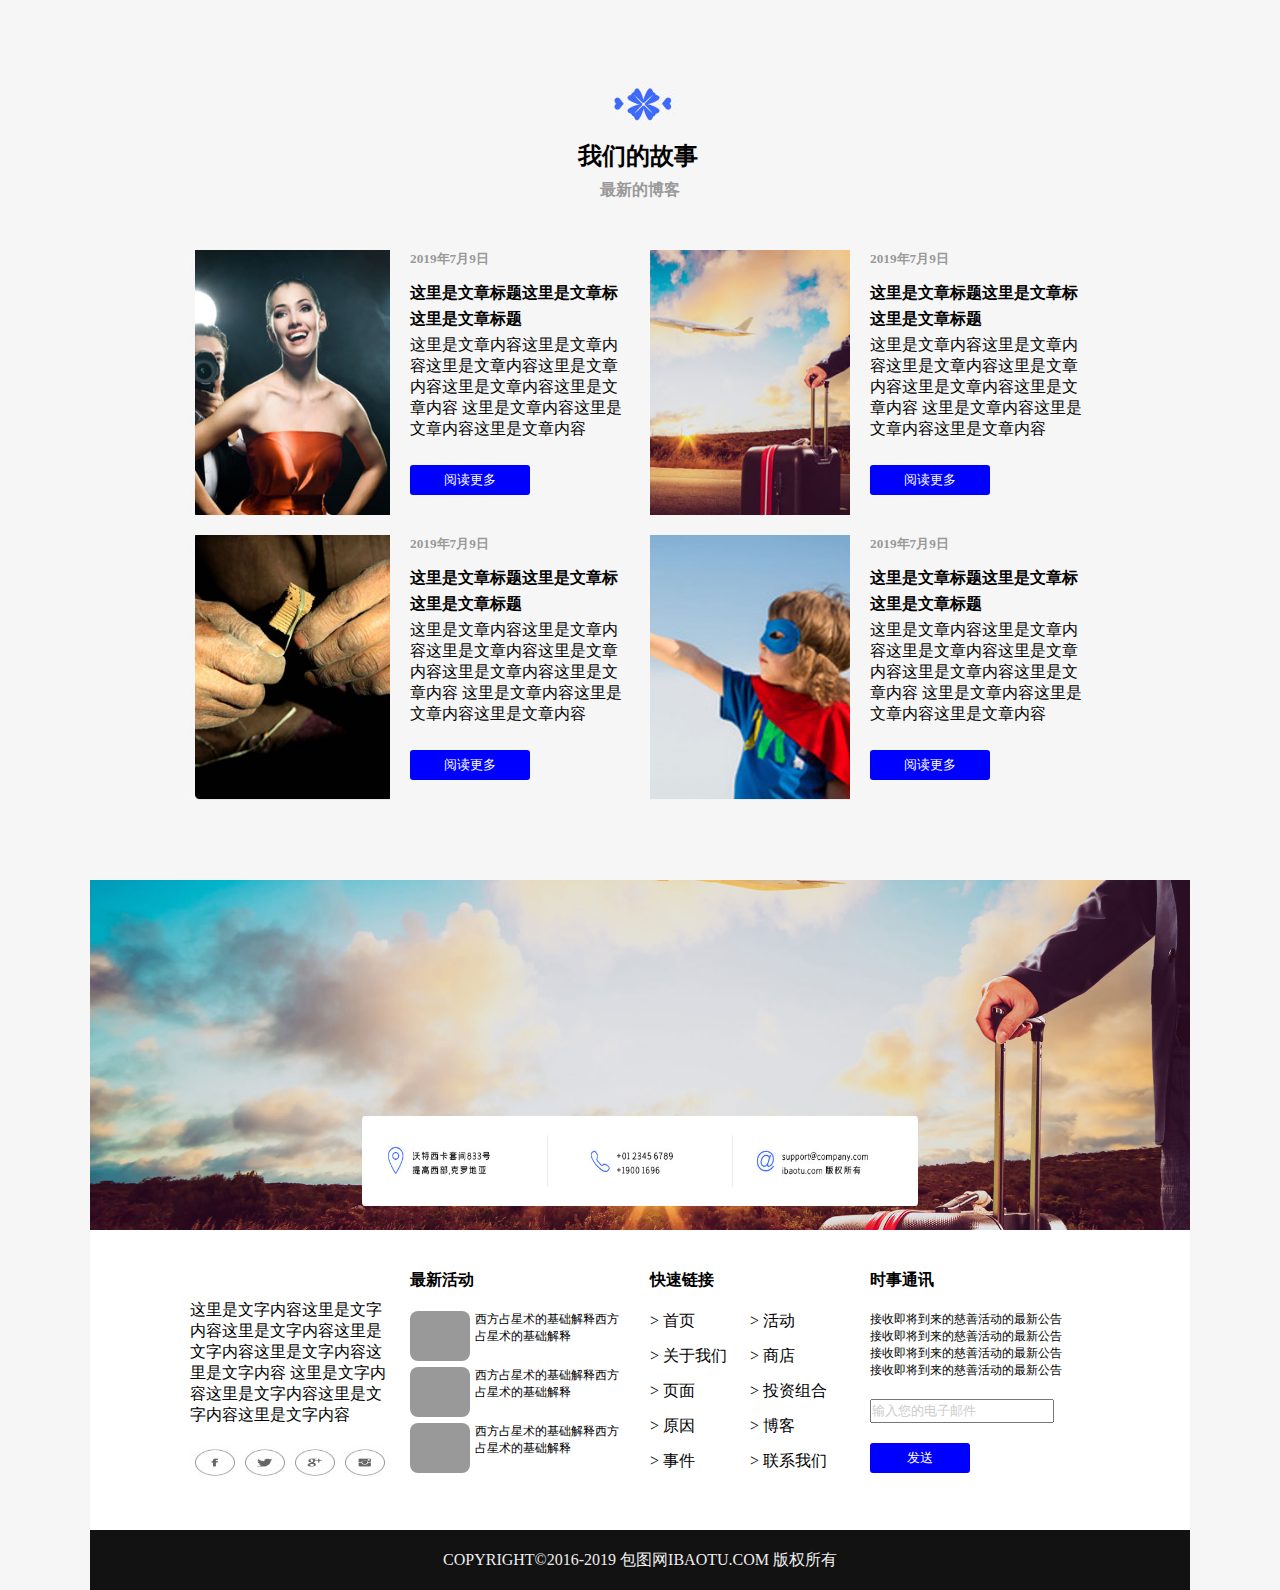
==== commit 01eb67f9: "44" ====
--- a/index.html
+++ b/index.html
@@ -21,7 +21,7 @@
 			<div><button>现在捐赠</button></div>
 		</div>
 		<div id="app">
-			<h1>李迅是狗</h1>
+			<h1>李迅是狗 大狗</h1>
 		    <div class="list-img clearfix">
 				<div><img src="./img/banner1.jpg" alt=""></div>
 				<div><img src="./img/banner2.jpg" alt=""></div>
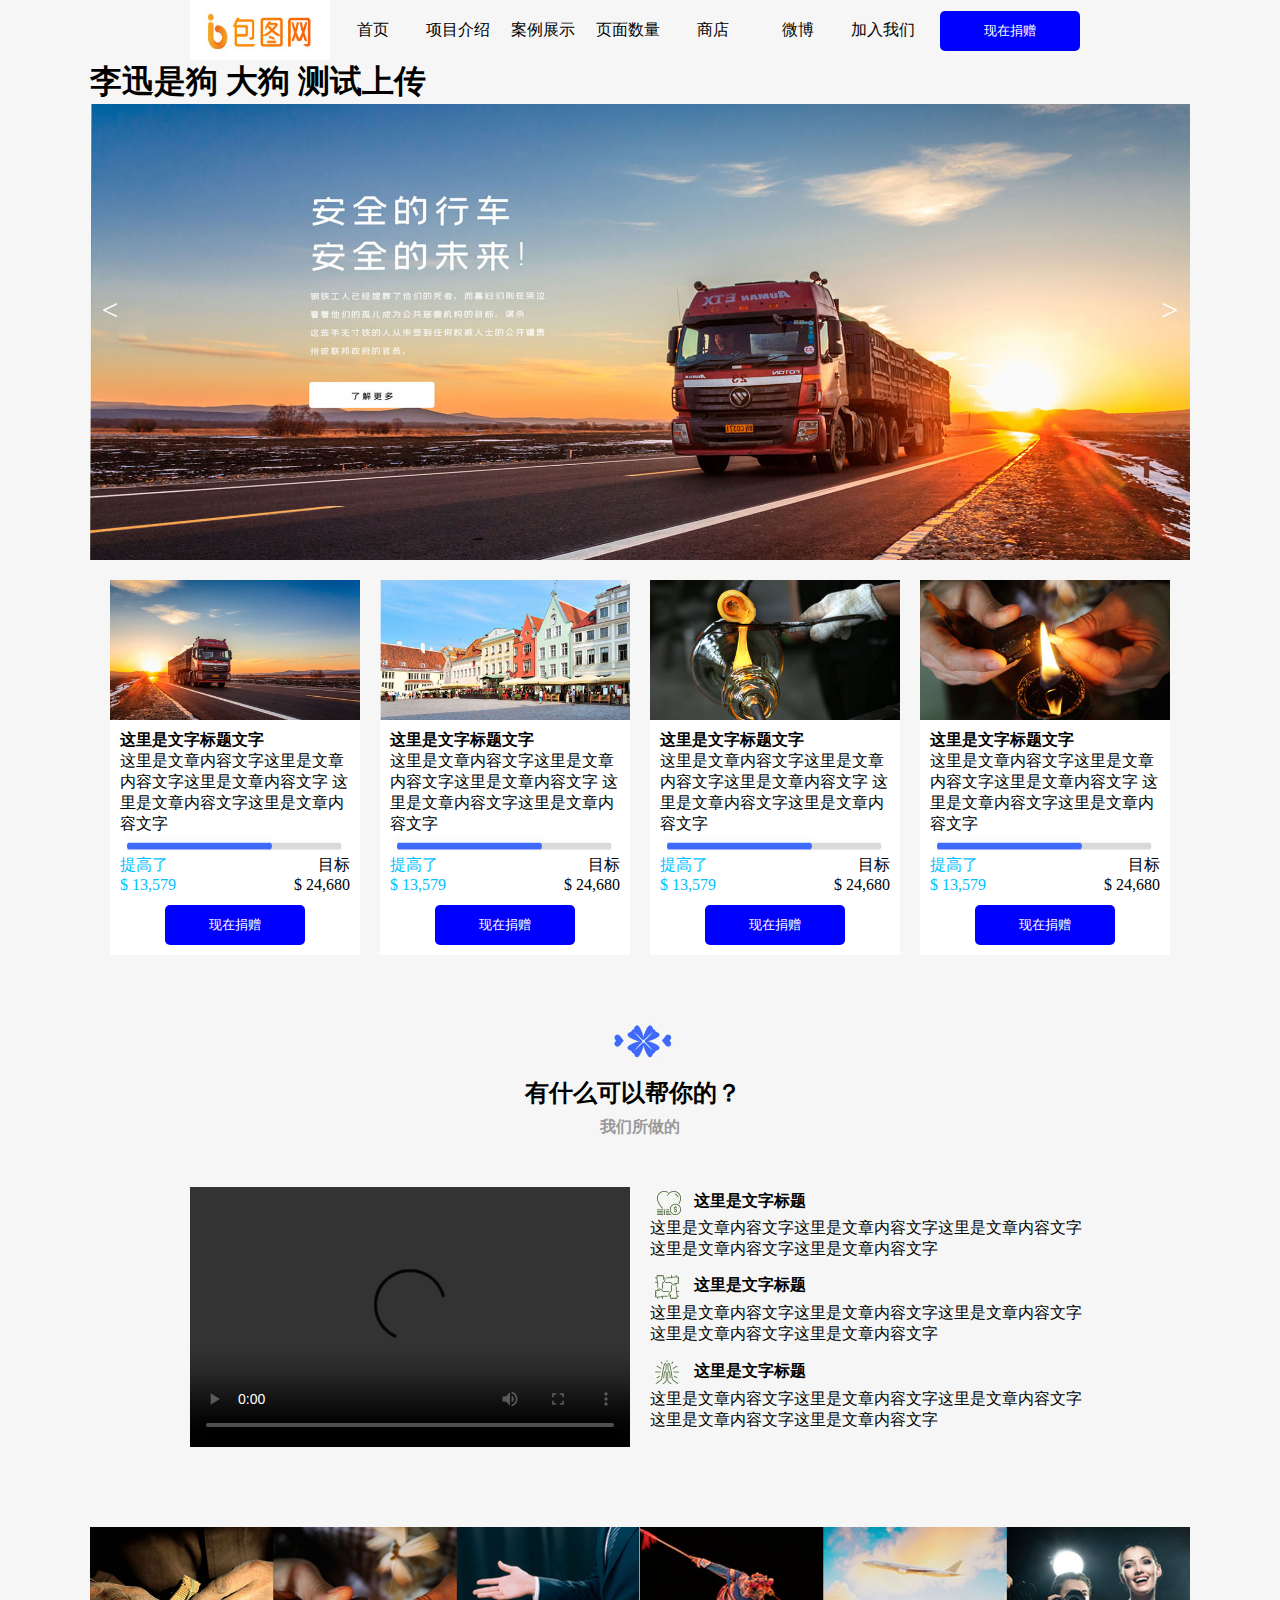
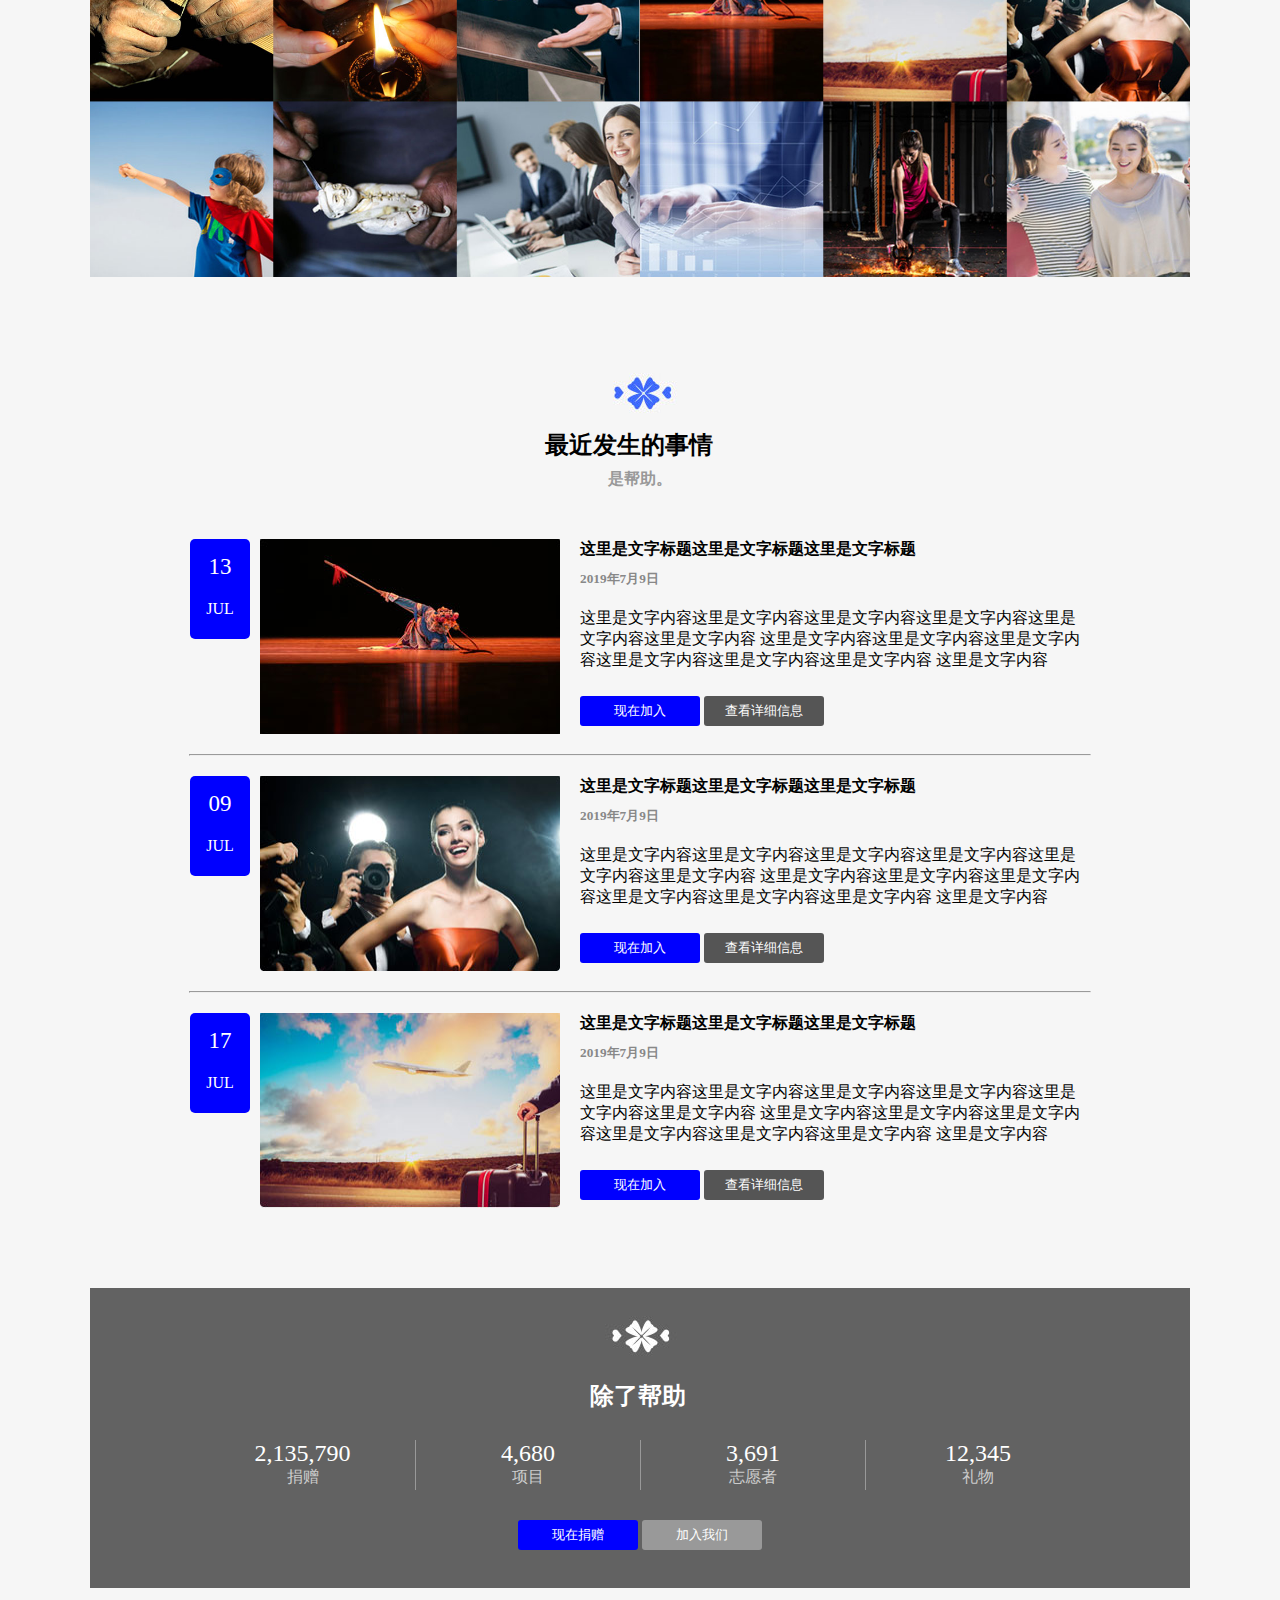
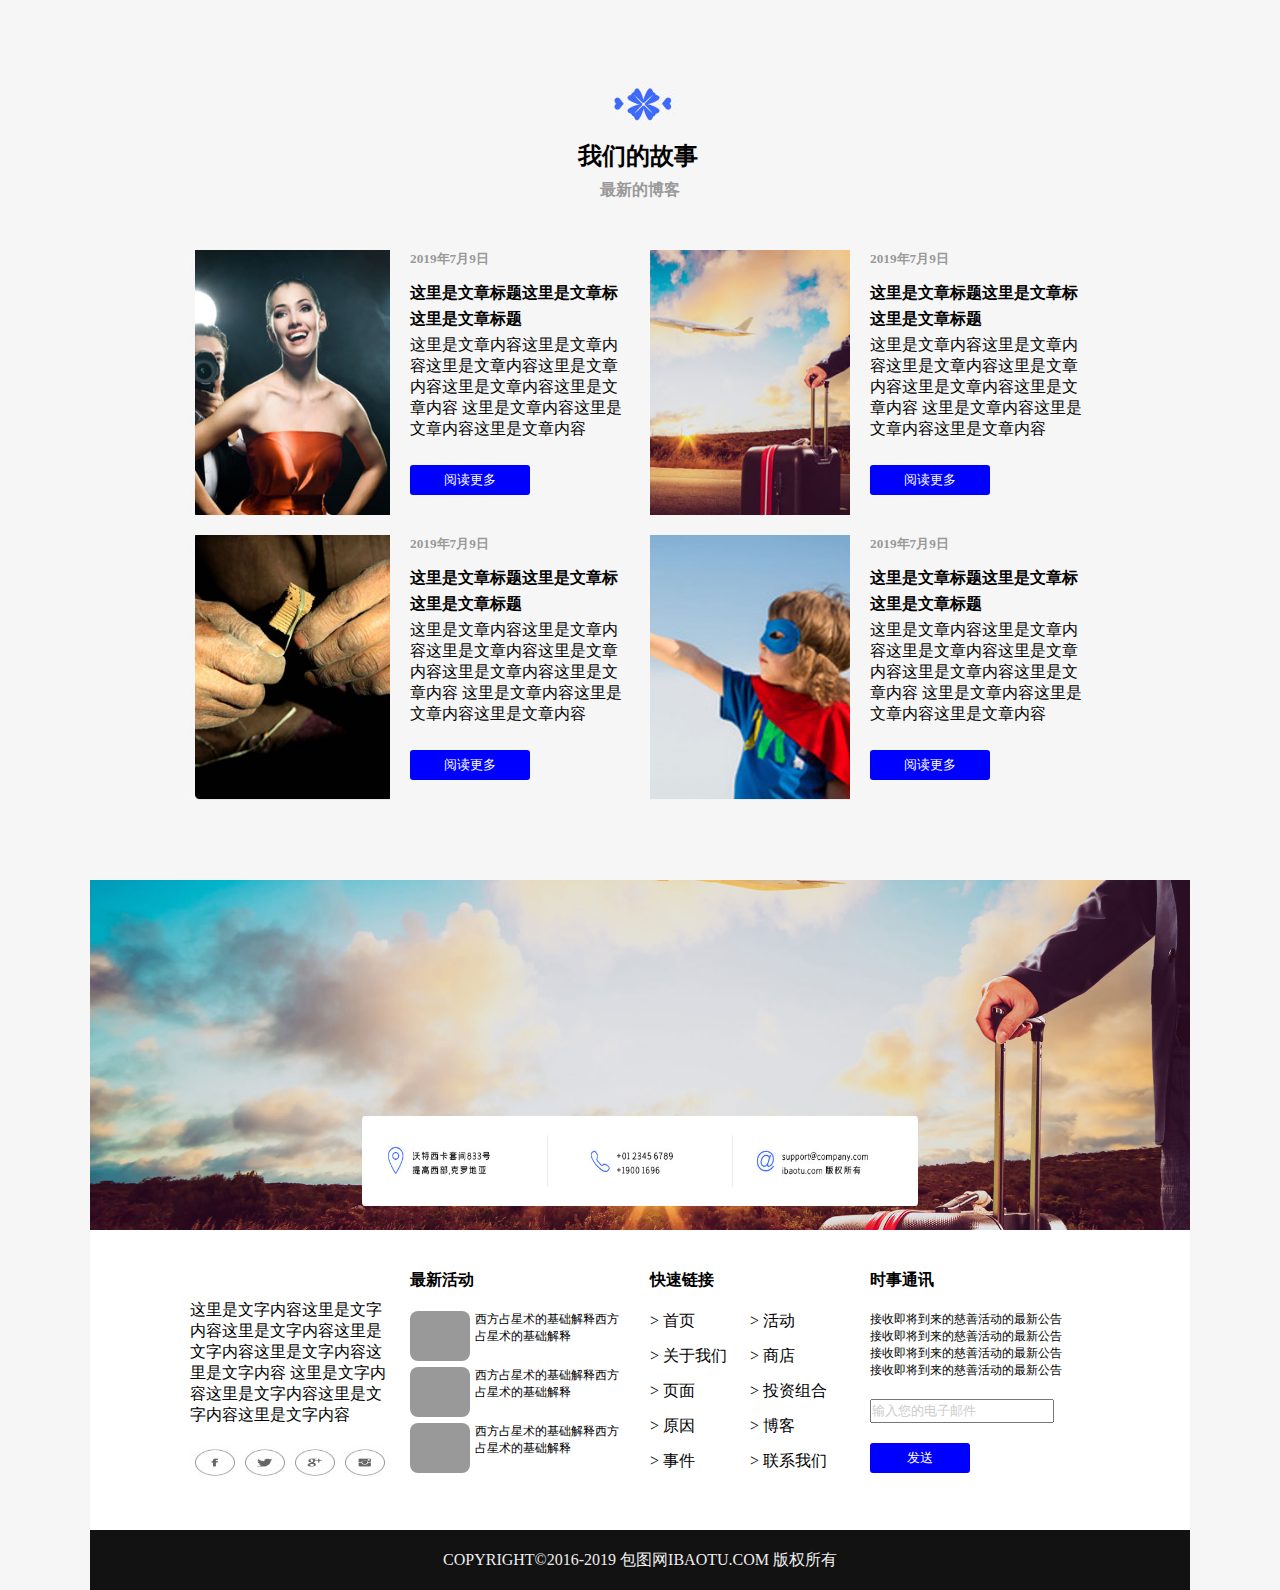
==== commit cd8777f0: "no message" ====
--- a/index.html
+++ b/index.html
@@ -21,7 +21,7 @@
 			<div><button>现在捐赠</button></div>
 		</div>
 		<div id="app">
-			<h1>李迅是狗 大狗</h1>
+			<h1>李迅是狗 大狗 测试上传</h1>
 		    <div class="list-img clearfix">
 				<div><img src="./img/banner1.jpg" alt=""></div>
 				<div><img src="./img/banner2.jpg" alt=""></div>
